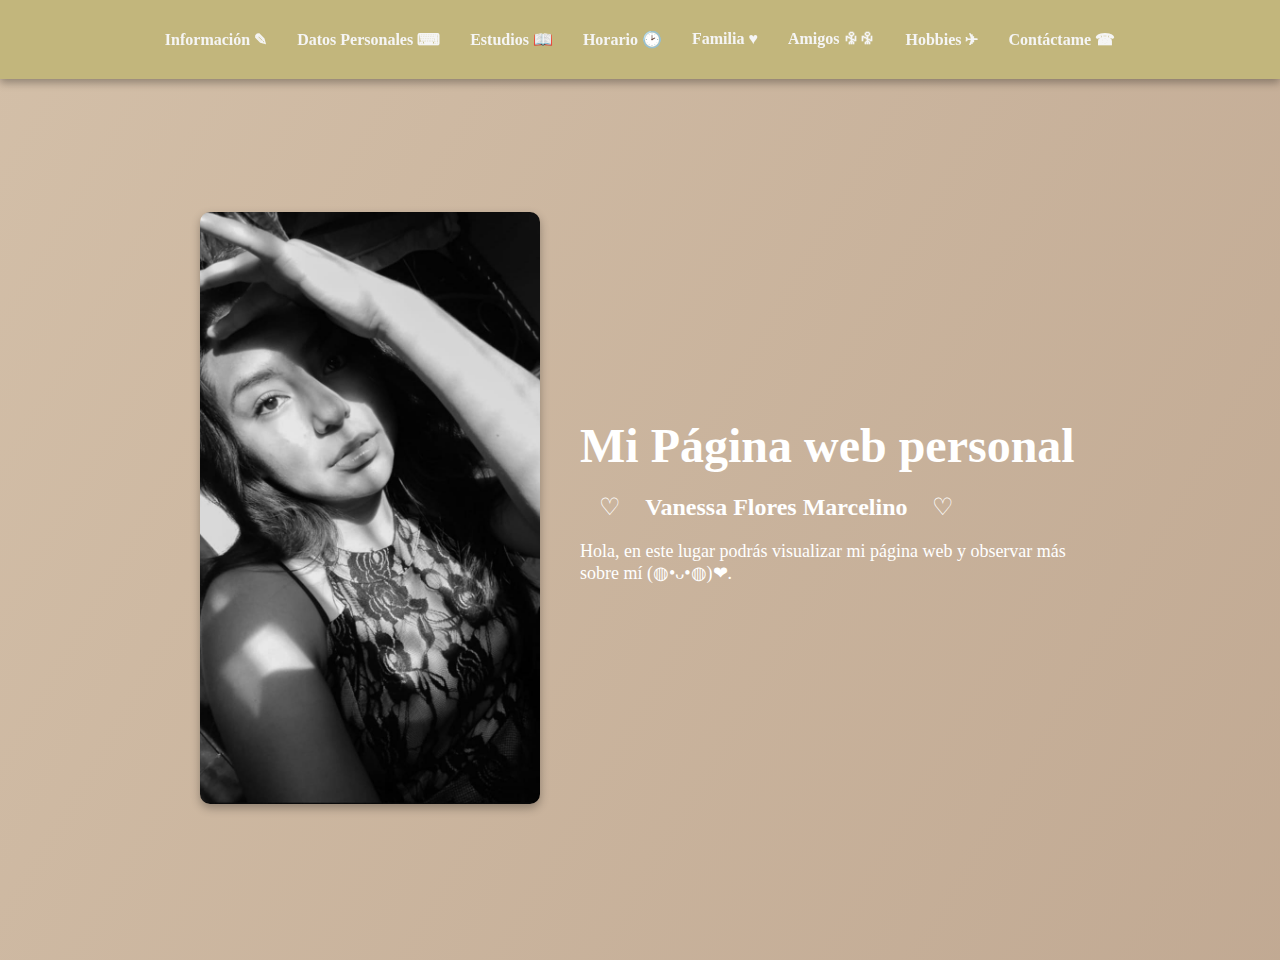
==== index.html @ bf15cb39 "Add files via upload" ====
<!DOCTYPE html>
<html lang="es">
<head>
    <meta charset="UTF-8">
    <meta name="viewport" content="width=device-width, initial-scale=1.0">
    <title>Mi Página Personal</title>
    <link rel="stylesheet" href="Inicio bueno.css">
</head>
<body>
    <!-- Barra de herramientas -->
    <nav class="barra-herramientas">
        <ul>
            <li><a href="index.html">Información ✎</a></li>
            <li><a href="datos-personales.html">Datos Personales ⌨</a></li>
            <li><a href="estudios.html">Estudios 📖</a></li>
            <li><a href="horario.html">Horario 🕑</a></li>
            <li><a href="familia.html">Familia ♥</a></li>
            <li><a href="amigos.html">Amigos ꆜꆜ</a></li>
            <li><a href="hobbies.html">Hobbies ✈</a></li>
            <li><a href="contactame.html">Contáctame ☎</a></li>
        </ul>
    </nav>

    <div class="contenedor">
        <div class="imagen">
            <img src="YO.jpg" alt="Tu Nombre" width="340" height="695">
        </div>
        <div class="contenido-texto">
            <h1>Mi Página web personal</h1>
            <h2>𓆩♡𓆪 Vanessa Flores Marcelino  𓆩♡𓆪</h2>
            <p>Hola, en este lugar podrás visualizar mi página web y observar más sobre mí (◍•ᴗ•◍)❤.</p>
        </div>
    </div>
</body>
</html>
---- Inicio bueno.css ----
/* Fondo degradado con animación */
body {
    margin: 0;
    padding: 0;
    background: linear-gradient(120deg, #d3bfa8, #8c6954);
    background-size: 400% 400%;
    animation: animacionDegradado 3s ease infinite;
    font-family: Georgia;
}

@keyframes animacionDegradado {
    0% { background-position: 0% 50%; }
    50% { background-position: 100% 50%; }
    100% { background-position: 0% 50%; }
}

/* Estilo para la barra de herramientas */
.barra-herramientas {
    background-color: #C2B67C;
    padding: 30px 0;
    position: fixed;
    top: 0;
    width: 100%;
    z-index: 1000;
    box-shadow: 0px 4px 8px rgba(0, 0, 0, 0.3);
}

.barra-herramientas ul {
    list-style: none;
    display: flex;
    justify-content: center;
    margin: 0;
    padding: 0;
}

.barra-herramientas li {
    margin: 0 15px;
}

.barra-herramientas a {
    text-decoration: none;
    color: #f5f5f5;
    font-size: 16px;
    font-weight: bold;
    transition: color 0.3s;
}

.barra-herramientas a:hover {
    color: #d3bfa8;
}

/* Ajustes para desplazar el contenido hacia abajo debido a la barra de herramientas fija */
.contenedor {
    margin-top: 60px;
}

/* Estilo para el contenido principal */
.contenedor {
    display: flex;
    flex-direction: row;
    height: 100vh;
    align-items: center;
    justify-content: center;
    color: #FFFFFF;
}

/* Animación para el texto */
.contenido-texto {
    max-width: 500px;
    margin: 20px;
    animation: movimientoTexto 3s ease-in-out infinite;
}

@keyframes movimientoTexto {
    0%, 100% { transform: translateY(0); }
    50% { transform: translateY(-10px); }
}

.contenido-texto h1 {
    font-size: 48px;
    margin: 0;
    animation: efectoLetra 2s ease-in-out infinite alternate;
}

.contenido-texto p {
    font-size: 18px;
    margin-top: 10px;
    animation: movimientoTexto 3s ease-in-out infinite;
}

/* Animación para la imagen */
.imagen {
    margin: 20px;
}

.imagen img {
    max-width: 100%;
    height: auto;
    border-radius: 10px;
    box-shadow: 0px 4px 10px rgba(0, 0, 0, 0.3);
    animation: zoomImagen 4s ease-in-out infinite alternate;
}

@keyframes zoomImagen {
    0% { transform: scale(1); }
    100% { transform: scale(1.1); }
}
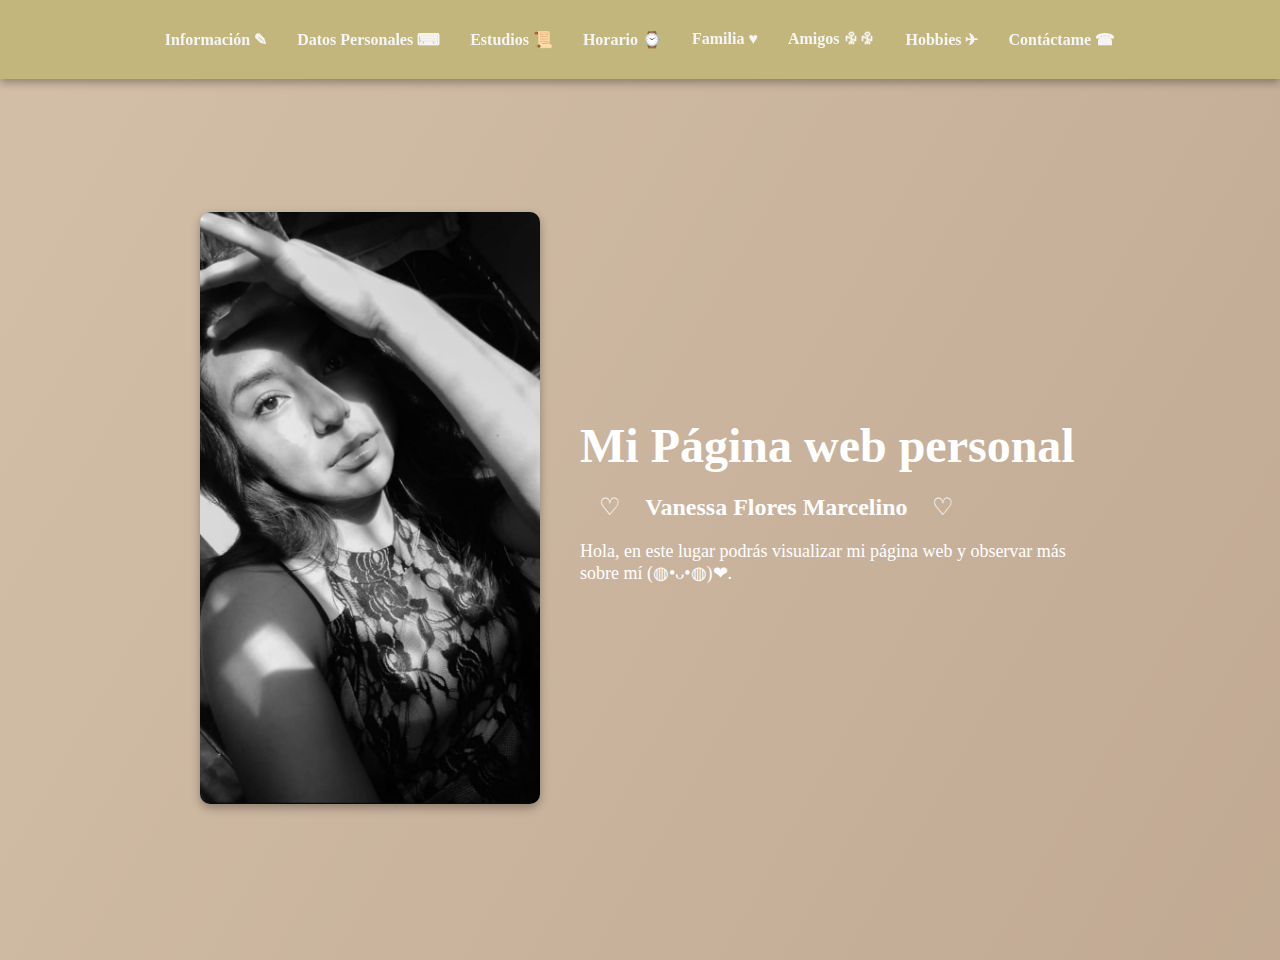
==== commit f0d797bf: "Update index.html" ====
--- a/index.html
+++ b/index.html
@@ -12,12 +12,12 @@
         <ul>
             <li><a href="index.html">Información ✎</a></li>
             <li><a href="datos-personales.html">Datos Personales ⌨</a></li>
-            <li><a href="estudios.html">Estudios 📖</a></li>
-            <li><a href="horario.html">Horario 🕑</a></li>
-            <li><a href="familia.html">Familia ♥</a></li>
-            <li><a href="amigos.html">Amigos ꆜꆜ</a></li>
-            <li><a href="hobbies.html">Hobbies ✈</a></li>
-            <li><a href="contactame.html">Contáctame ☎</a></li>
+            <li><a href="Estudios.html">Estudios 📜</a></li>
+            <li><a href="Horario.html">Horario ⌚</a></li>
+            <li><a href="Familia.html">Familia ♥</a></li>
+            <li><a href="Amigos.html">Amigos ꆜꆜ</a></li>
+            <li><a href="Hobbies.html">Hobbies ✈</a></li>
+            <li><a href="Contactame.html">Contáctame ☎</a></li>
         </ul>
     </nav>
 
